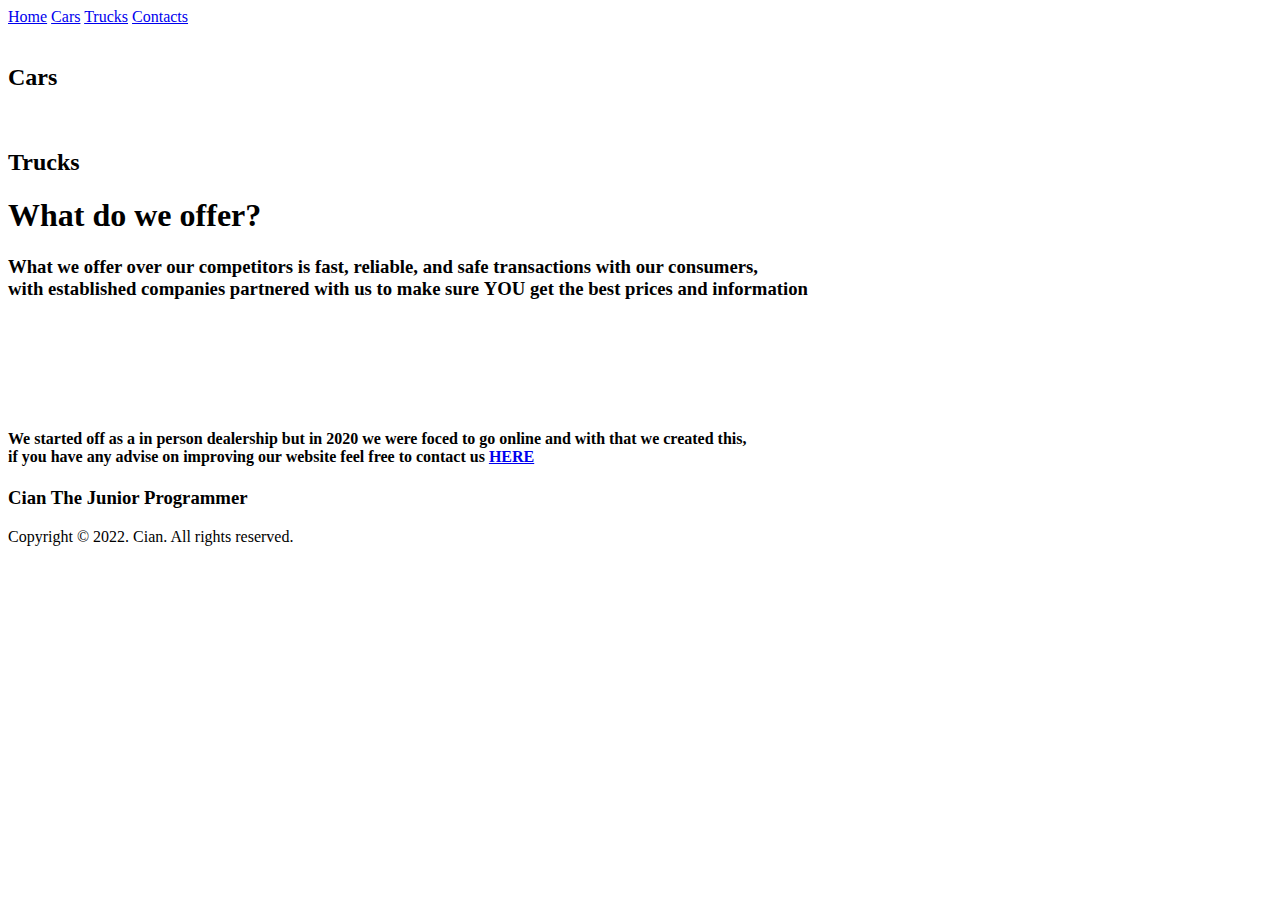
==== public/index.html @ c1f02d8d "." ====
<!DOCTYPE html>
<html>
    <style>
        @import url('https://fonts.googleapis.com/css2?family=Anek+Latin:wght@300;400;500;600;700;800&family=League+Gothic&family=League+Spartan:wght@100;200;300;400;500;600;700;800;900&family=Noto+Serif:ital,wght@0,400;0,700;1,400;1,700&family=Oswald:wght@200;300;400;500;600;700&family=Roboto+Condensed:wght@300;400;700&family=Yellowtail&display=swap');
        </style> 
    <script src="https://kit.fontawesome.com/f90068558c.js" crossorigin="anonymous"></script>
    <head>
        <title>Home</title>
        <link href="https://unpkg.com/aos@2.3.1/dist/aos.css" rel="stylesheet">
        <link href="style.css" rel="stylesheet" type="text/css">
    </head>
    <body id="home-body">
        <header>
            <div class="main-header">
                <nav class="nav">
                    <a href="index.html">Home</a>
                    <a href="cars.html">Cars</a>
                    <a href="trucks.html">Trucks</a>
                    <a href="contacts.html">Contacts</a>
                </nav>
            </div>
        </header>
        <main>
            <section id="slider" class="section-slider">
                <div class="image-slider">
                    <div class="slide active">
                        <img class="slide-img" src="image\Subaru impreza.jpg" alt="" >
                        <div class="slide-text">
                            <h2>Cars</h2>
                        </div>
                    </div>
                    <div class="slide">
                        <img class="slide-img" src="image\M-P.jpg" alt="">
                        <div class="slide-text">
                            <h2>Trucks</h2>
                        </div>
                    </div>
                    <div class="navigation">
                        <div class="slider-btn active"></div>
                        <div class="slider-btn"></div>
                    </div>
                </div>
            </section>
            <section id="what-for">
                <div class="site-for">
                    <h1>What do we offer?</h1>
                    <h3>What we offer over our competitors is fast, reliable, and safe transactions with our consumers,<br>with established 
                       companies partnered with us to make sure <b>YOU</b> get the best prices and information
                    </h3>
                </div>
            </section>
            <section id="PC">
                <div class="companies">
                    <div class="company-logo">
                        <img src="image\Subaru Logo Vector.png" alt="">
                    </div>
                    <div class="company-logo">
                        <img src="image\chevrolet.png" alt="">
                    </div>  
                    <div class="company-logo">
                        <img src="image\Dodge Logo.jpg" alt="">
                    </div>
                    <div class="company-logo">
                        <img src="image\UIvvOE0o.jpg" alt="">
                    </div>
                    <div class="company-logo">
                        <img src="image\2JRf-ii6.jpg" alt="">
                    </div>
                </div>
            </section>
            <section id="about-us">
                <div class="us">
                    <h4>We started off as a in person dealership but in 2020 we were foced to go online and with that we created this,<br>
                    if you have any advise on improving our website feel free to contact us <a href="contacts.html">HERE</a></h4>
                </div>
            </section>
        </main>
        <footer>
            <div class="main-footer">
                <h3 class="info-top">Cian The Junior Programmer</h3>
                <div class="social-media">
                    <i class="fab fa-instagram-square"></i>
                    <i class="fab fa-twitter-square"></i>
                    <i class="fab fa-facebook-square"></i>
                    <i class="fas fa-envelope"></i>
                </div>
                <p class="info-center">Copyright &copy; 2022. Cian. All rights reserved.</p>
            </div>
        </footer>
    </body>
    <script src="https://unpkg.com/aos@2.3.1/dist/aos.js"></script>
    <script src="script.js"></script>
</html>
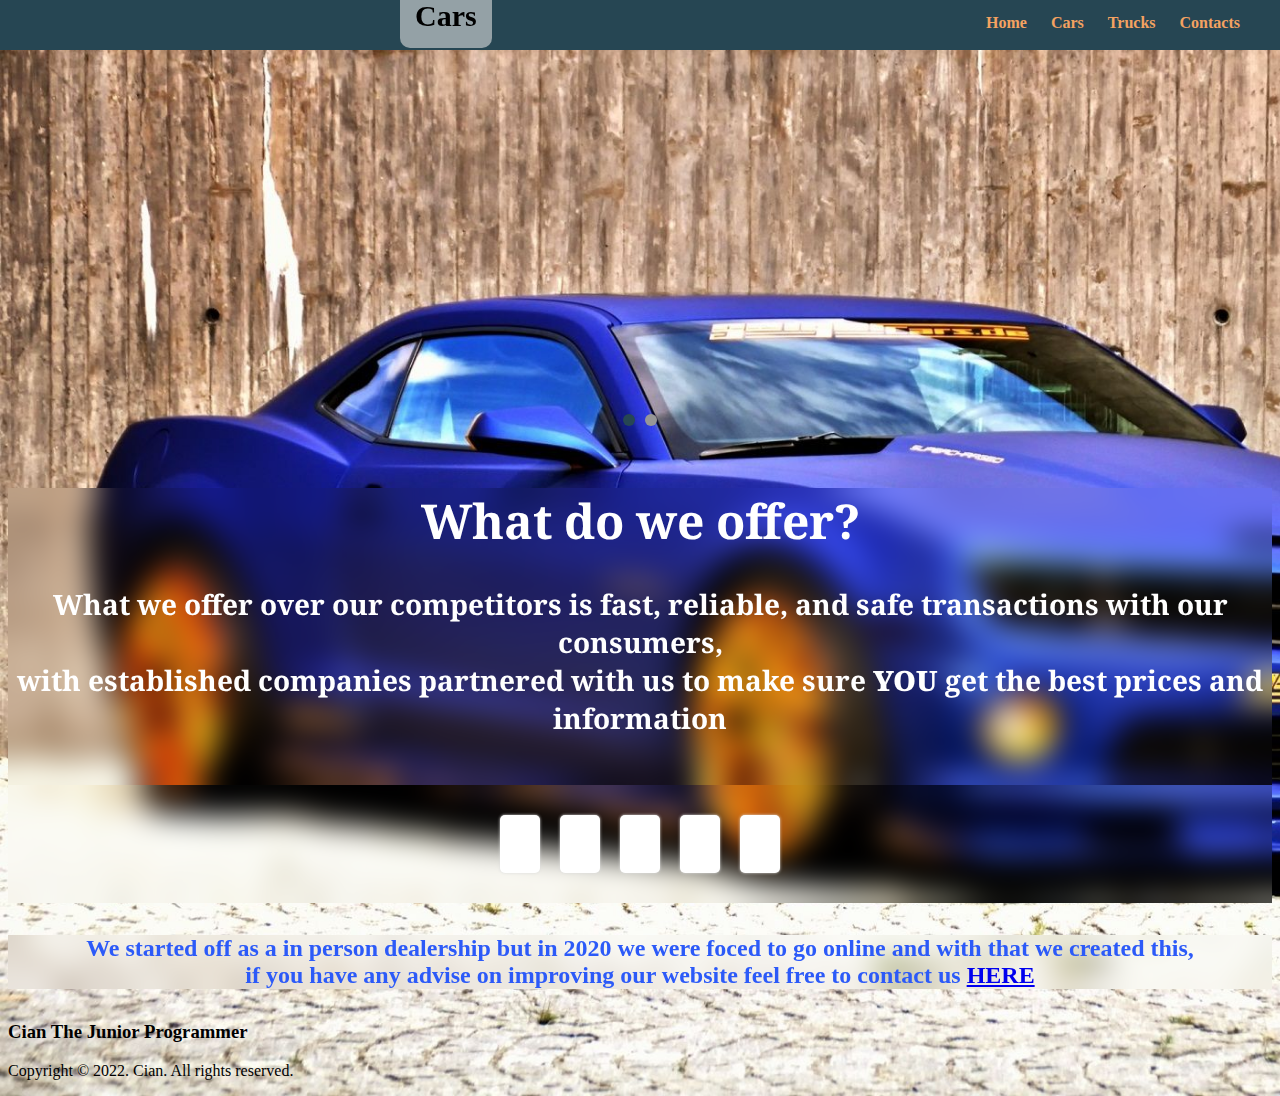
==== commit e425982c: "." ====
--- a/public/index.html
+++ b/public/index.html
@@ -7,7 +7,7 @@
     <head>
         <title>Home</title>
         <link href="https://unpkg.com/aos@2.3.1/dist/aos.css" rel="stylesheet">
-        <link href="style.css" rel="stylesheet" type="text/css">
+        <link href="../style.css" rel="stylesheet" type="text/css">
     </head>
     <body id="home-body">
         <header>
@@ -89,5 +89,5 @@
         </footer>
     </body>
     <script src="https://unpkg.com/aos@2.3.1/dist/aos.js"></script>
-    <script src="script.js"></script>
+    <script src="../script.js"></script>
 </html>--- a/style.css
+++ b/style.css
@@ -0,0 +1,335 @@
+.main-header{
+    position: fixed;
+    top: 0;
+    left: 0;
+    right: 0;
+    height: 50px;
+    background-color: rgb(38, 70, 83);
+}
+.header-info{
+    text-align: left;
+    position: absolute;
+    left: 20px;
+    padding: 0;
+    margin: 14px 30px 0px;
+    color: rgb(244, 162, 97);
+}
+.header-icon{
+    width: 40px;
+    margin: 8px 15px;
+    position: absolute;
+}
+.nav{
+    position: absolute;
+    right: 0;
+    margin: 14px 30px 0px;
+}
+.nav a{
+    color: rgb(244, 162, 97);
+    text-decoration: none;
+    padding: 10px;
+    font-weight: bold;
+}
+#cars-body{
+    background-image: url("image/Car Decal Sticker Graphic Vinyl Stock Vector (Royalty Free) 1098544559 Shutterstock.jpg");
+    background-size: cover;
+    background-repeat: no-repeat;
+}
+#trucks-body{
+    background-image: url("image/Clouds Clouds Moon Road Background Material.jpg");
+    background-size: cover;
+    background-repeat: no-repeat;
+}
+#home-body{
+    background-image: url("image/Cool wallpaper.jpg");
+    background-size: cover;
+}
+.section-slider{
+    display: flex;
+    align-items: center;
+    justify-content: space-around;
+    margin-top: 30px;
+}
+.image-slider{
+    position: relative;
+    width: 640px;
+    height: 426px;
+    z-index: 10;
+}
+.slide{
+    width: 100%;
+    position: absolute;
+    clip-path: circle(0% at 0 50%);
+    margin: 50px;
+}
+.slide-img{
+    width: 55%;
+    height: auto;
+    border-radius: 15px;
+}
+.slide-text{
+    position: absolute;
+    bottom: 50px;
+    left: 30px;
+    background-color: rgba(220, 220, 220, 0.609);
+    padding: 15px;
+    border-radius: 10px;
+}
+.slide-text h2 {
+    font-size: 30px;
+    padding: 0;
+    margin: 0;
+}
+.slide-text p{
+    font-size: 15px;
+    padding: 0;
+    margin: 0;
+}
+.navigation{
+    position: absolute;
+    display: flex;
+    bottom: 30px;
+    left: 50%;
+    transform: translateX(-50%);
+}
+.slider-btn{
+    background-color: rgb(151, 151, 151);
+    width: 12px;
+    height: 12px;
+    border-radius: 50%;
+    cursor: pointer;
+    margin: 0 5px;
+}
+.slide.active{
+    clip-path: circle(150% at 0 50%);
+    transition: 2s;
+    transition-property: clip-path;
+}
+.slider-btn.active{
+    background-color: rgb(38, 70, 83);
+}
+.all-vehicle{
+    margin-top: 5%;
+}
+.vehicle-detail{
+    margin: 50px 30px 100px;
+    padding: 20px;
+    border-radius: 5px;
+    background-color: #7fe2e3;
+    box-shadow: 2px 2px 5px grey;
+    display: flex;
+    justify-content: center;
+    align-items: center;
+}
+.vehicle-img{
+    margin: 5px;
+}
+.vehicle-img img{
+    width: 350px;
+    height: auto;
+    border-radius: 5px;
+}
+.vehicle-description{
+    margin: 5px;
+}
+.vehicle-description h3{
+    margin: 0 5px 5px;
+    padding: 0;
+    font-size: 23px;
+}
+.vehicle-description p{
+    margin: 20px 5px;
+    padding: 0;
+    line-height: 1.8;
+    text-indent: 40px;
+    font-size: larger;
+}
+.vehicle-link p{
+    text-indent: 0;
+}
+.vehicle-link a{
+    color: cadetblue;
+    text-decoration: underline;
+    margin: 0;
+    padding: 0;
+}
+.vehicle-link a:visited{
+    color: red;
+}
+.vehicle-link a:hover{
+    color: purple;
+}
+.vehicle-table td{
+    border: 2px solid gray;
+    border-collapse: collapse;
+    text-align: center;
+    padding: 15px 20px 10px 20px;
+    width: 200px;
+}
+.contact-container {
+	display: flex;
+	justify-content: flex-start;
+}
+
+.illustration-img {
+	margin: 38px;
+	width: 800px;
+}
+
+.contact {
+	display: inline-block;
+	margin: 10px 30px;
+	text-align: center;
+}
+
+.profile-contact-img {
+	width: 200px;
+    margin: 50px;
+}
+
+/* style for container */
+.form-container {
+	display: flex;
+	justify-content: center;
+	flex-direction: column;
+}
+
+.input-container {
+	display: flex;
+	justify-content: center;
+	align-items: flex-start;
+}
+
+/* style for icon input */
+.icon {
+	margin-right: 6px;
+}
+
+.fa-user,
+.fa-map-marker-alt,
+.fa-envelope-open,
+.facomment {
+	font-size: 27px;
+}
+
+/* style for label */
+.form-label {
+	position: absolute;
+	left: 10px;
+	top: 10px;
+}
+
+/* style for input name, city, and email */
+
+.form-input {
+	position: relative;
+	width: 100%;
+	border-bottom: 1px solid grey;
+	outline: none;
+	height: 48px;
+	margin-bottom: 15px;
+	padding: 0;
+}
+
+.input-item {
+	position: absolute;
+	top: 0;
+	left: 0;
+	border-style: none;
+	outline: none;
+	background-color: transparent;
+	padding: 0;
+	margin: 0;
+	font-size: 15px;
+	height: 100%;
+    top: 15px;
+    left: 15px;
+}
+
+/* style for input message with text area */
+.textarea-container {
+	display: flex;
+	justify-content: center;
+}
+
+.form-textarea {
+	position: relative;
+}
+
+.textarea {
+	border-style: none;
+    top: 0;
+    left: 0;
+	border-bottom: 1px solid grey;
+	outline: none;
+	margin-top: 10px;
+}
+
+/* style for submit */
+
+.submit {
+	border-style: none;
+	border-radius: 25px;
+	color: aliceblue;
+	background-color: rgb(38, 70, 83);
+	margin: 5px;
+	cursor: pointer;
+}
+
+.input-item:focus + .form-label {
+	top: -5px;
+	left: -2px;
+	font-size: 10px;
+}
+.textarea:focus + .form-label {
+	top: -5px;
+	left: -2px;
+	font-size: 10px;
+}
+
+.input-item:not(:placeholder-shown).inputitem:not(:focus) + .form-label {
+	top: -2px;
+	left: -2px;
+	font-size: 10px;
+	color: rgb(138, 130, 130);
+}
+.site-for{
+    text-align: center;
+    color:   white;
+    font-family: 'Noto Serif';
+    font-size: x-large;
+    backdrop-filter: blur(15px);
+    padding-bottom: 20px;
+}
+.companies{
+    display: flex;
+    flex-wrap: wrap;
+    padding-top: 20px;
+    padding-bottom: 20px;
+    justify-content: center;
+    backdrop-filter: blur(15px);
+}
+.company-logo{
+    padding: 20px;
+    background-color: white;
+    box-shadow: 0 0 3px gainsboro;
+    border-radius: 5px;
+    margin: 10px;
+}
+.company-logo img{
+    width: 240px;
+    height: auto;
+}
+.us{
+    color:   #2c5af8;
+    font-size: x-large;
+    font-family: 'Oswalt';
+    text-align: center;
+    backdrop-filter: blur(15px);
+}
+.us a:visited{
+    color: #2c5af8;
+}
+.us a:hover{
+    color:  #35f82c;
+}